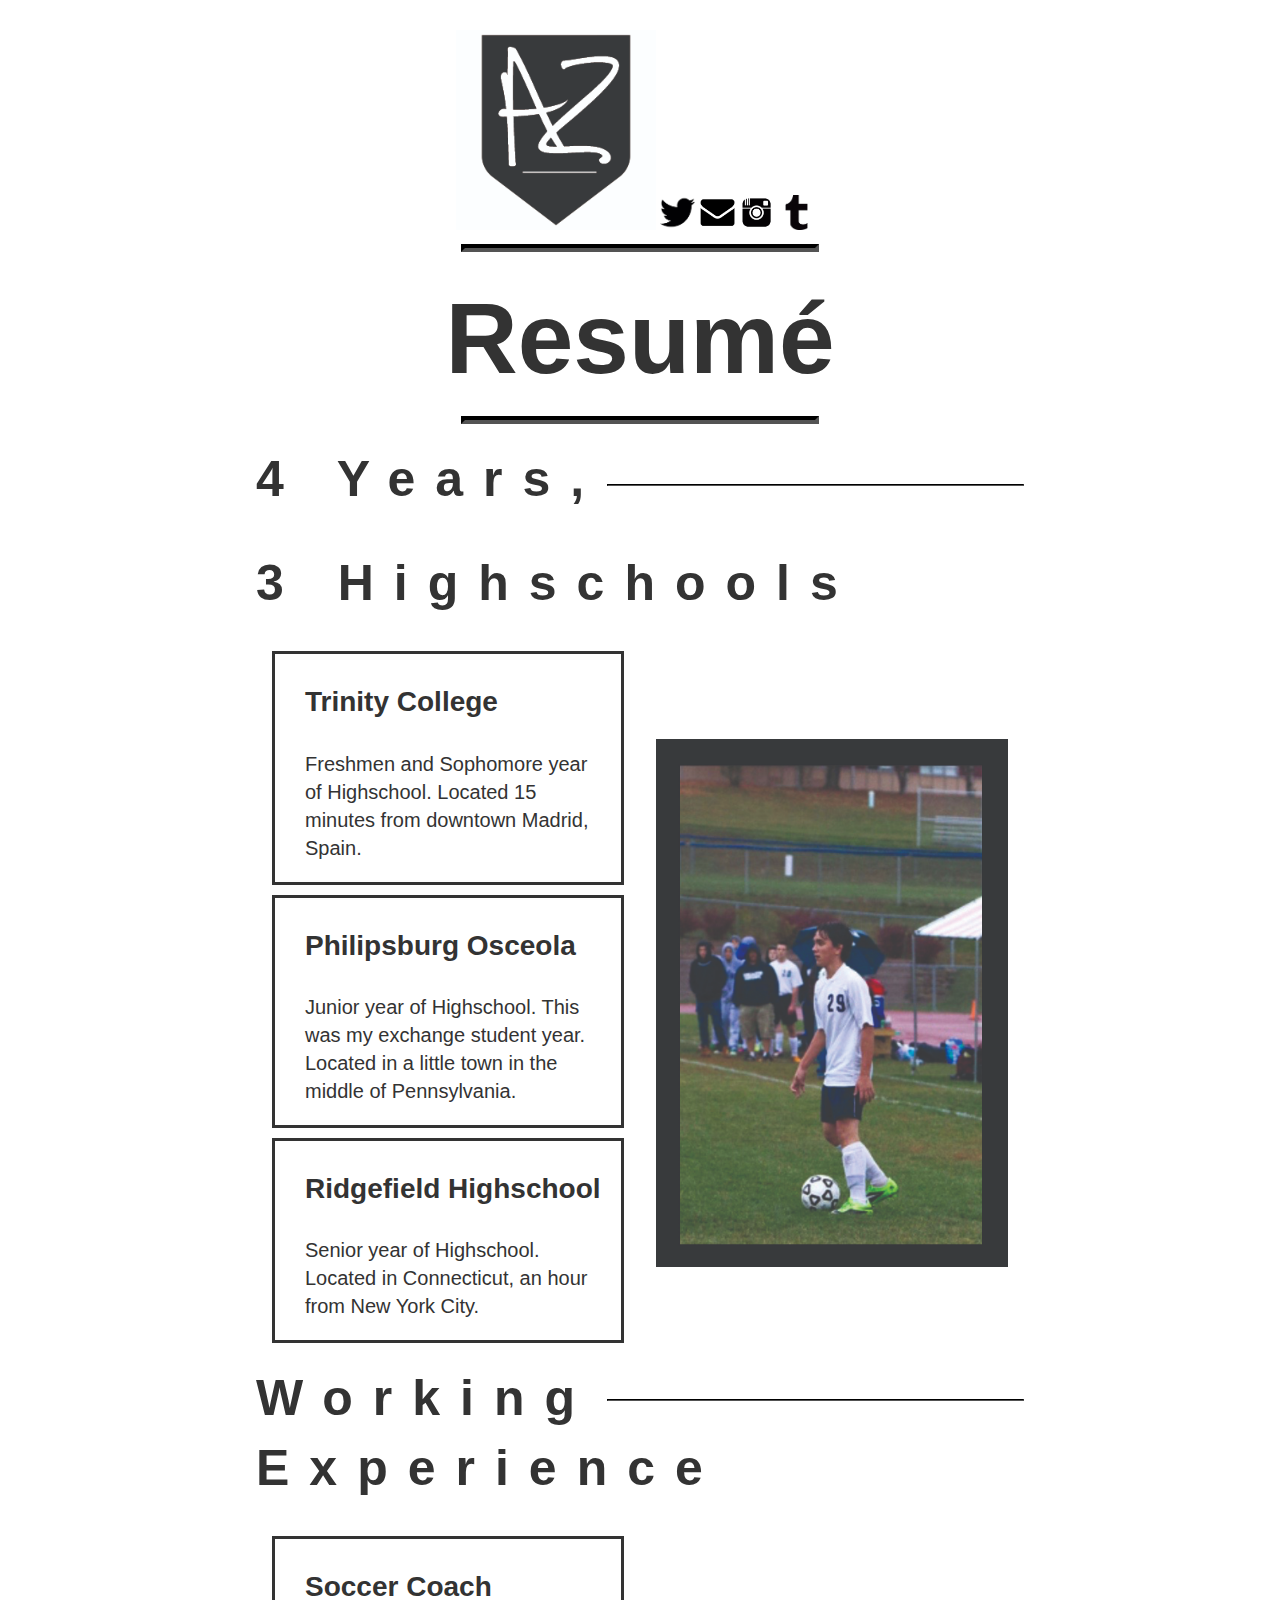
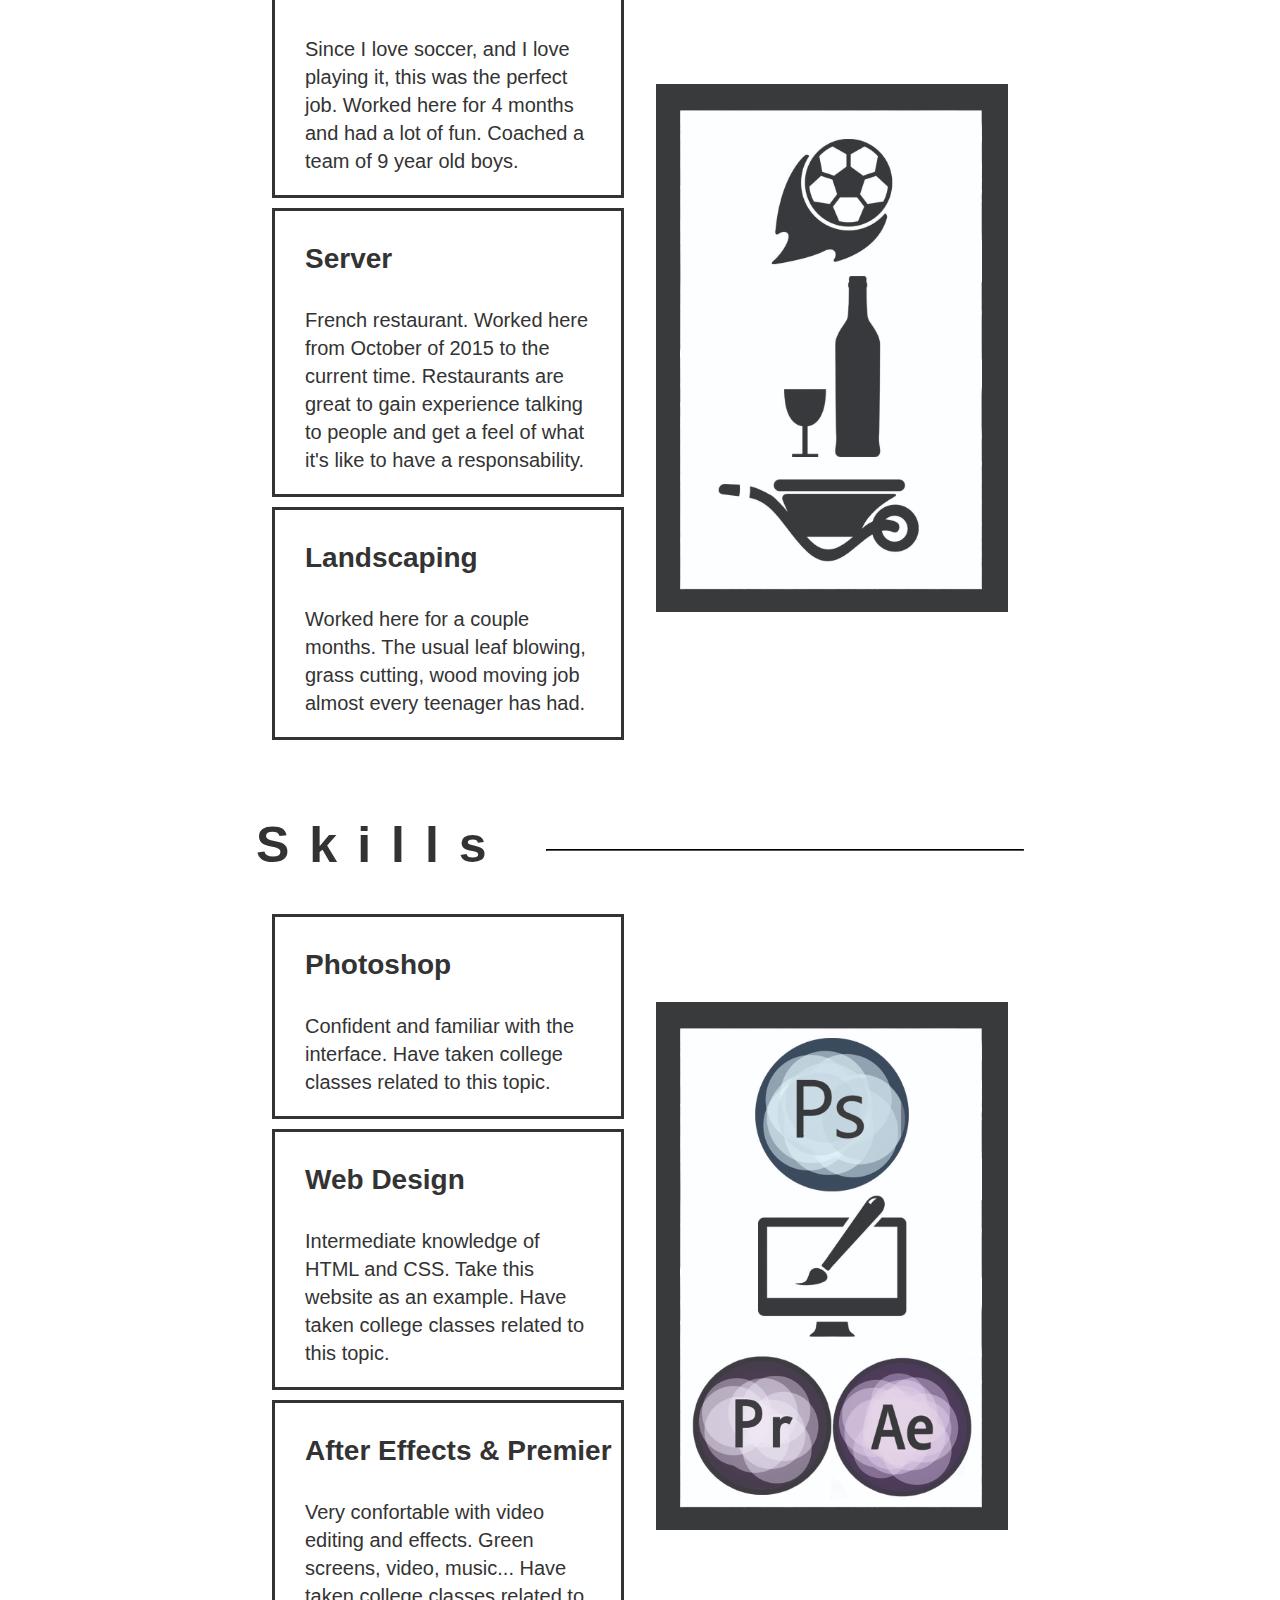
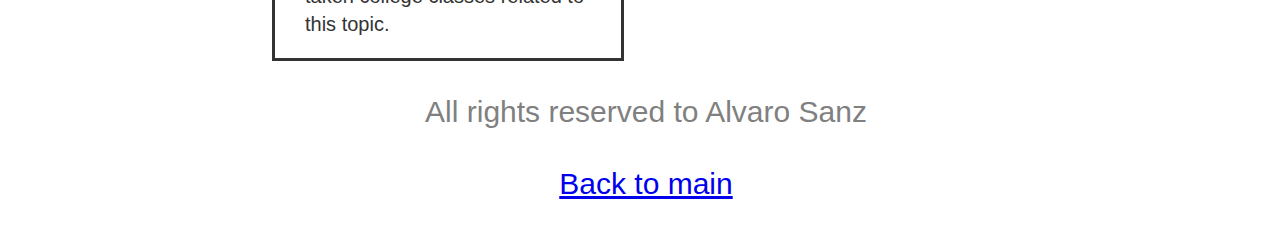
==== resume.html @ 7774616c "Added files via upload" ====
<!DOCTYPE html>
<html>
    <head>
      <meta charset="utf-8">
      <meta name="viewport" content="width=device-width, initial-scale=1">
      <title>AZ</title> <!-- DON'T FORGET THE TITLE -->

      <!-- Link to CSS files -->
      <link rel="stylesheet" type="text/css" href="css/normalize.css">
      <link rel="stylesheet" type="text/css" href="css/style.css">
    </head>
    <body>
    <!-- PLACE ALL OF YOUR PAGE CONTENT BELOW HERE -->


    <!-- the wrap class goes around all of our content
          for full page width backgrounds move the
          wrap inside of each container -->
    <div class="wrap">

    <!-- Header -->
    <header>

      <div class="logo">
<img src="logo.jpg" alt="logo" width="200" />

<a href="https://twitter.com/alvarosanz_?lang=en">  <img src="twitter.png" alt="rectangle" width="35" /></a>
<a href="mailto:alvarosanzperez19@gmail.com">  <img src="email.png" alt="rectangle" width="35" /></a>
 <a href="https://www.instagram.com/alvarosanz7/ ">  <img src="insta.gif" alt="rectangle" width="35" /></a>
<a href="    http://pleasantlyspookypanda.tumblr.com/ ">  <img src="tumblr.png" alt="rectangle" width="35" /></a>
  </div>



<hr />
<div class="resumepage">
<h1>Resumé</h1>
</div>
<hr />
        <div class="highschool">

              <div class="3highschools">
                <h1>4 Years, </h1>
                <h1>3 Highschools</h1>
                <div class="linea5">
                <hr />
                </div>
                <div class="row">
                  <div class="column half">
                    <div class="trinity">
                      <h3>Trinity College</h3>
                      <p>Freshmen and Sophomore year of Highschool. Located 15 minutes from downtown
                        Madrid, Spain. </p>
                      </div>
                      <div class="po">
                        <h3>Philipsburg Osceola</h3>
                        <p> Junior year of Highschool. This was my exchange student year. Located in a little town
                        in the middle of Pennsylvania.</p>
                        </div>
                      <div class="ridgefield">
                        <h3>Ridgefield Highschool</h3>
                        <p> Senior year of Highschool. Located in Connecticut, an hour from New York City.</p>
                      </div>
                  </div>
                  <div class="column half">
                    <img src="futbol.jpg" alt="logo" />
                  </div>
                </div>


                <div class="experience">
                  <h1>Working Experience </h1>

                  <div class="linea6">
                  <hr />
                  </div>
                  <div class="column half">
                    <div class="trinity">
                      <h3>Soccer Coach</h3>
                      <p>Since I love soccer, and I love playing it, this was the perfect job. Worked here for 4 months
                      and had a lot of fun. Coached a team of 9 year old boys. </p>
                      </div>
                      <div class="po">
                        <h3>Server</h3>
                        <p> French restaurant. Worked here from October of 2015 to the current time. Restaurants
                        are great to gain experience talking to people and get a feel of what it's like to
                      have a responsability.</p>
                        </div>
                      <div class="ridgefield">
                        <h3>Landscaping</h3>
                        <p> Worked here for a couple months. The usual leaf blowing, grass cutting, wood
                        moving job almost every teenager has had.</p>
                      </div>
                  </div>
                  <div class="column half">

                    <img class="experience1" src="experience.jpg" alt="logo" />
                  </div>
                  </div>
                  <div class="skills">

                  <div class="row">
                    <h1>Skills</h1>
                    <div class="linea7">
                    <hr />
                    </div>
                    <div class="column half">
                      <div class="trinity">
                        <h3>Photoshop</h3>
                        <p>Confident and familiar with the interface. Have taken college classes
                        related to this topic.  </p>
                        </div>
                        <div class="po">
                          <h3>Web Design</h3>
                          <p> Intermediate knowledge of HTML and CSS. Take this website as an example. Have taken college classes
                          related to this topic.</p>
                          </div>
                        <div class="ridgefield">
                          <h3>After Effects & Premier</h3>
                          <p> Very confortable with video editing and effects. Green screens, video, music... Have taken college classes
                          related to this topic.</p>
                        </div>
                    </div>

                  <div class="column half">
                    <img class="skills1" src="skills.jpg" alt="logo" />
                  </div>
</div>   </div>
    </header>
    <div class="row"></div>
    <footer>

        <div class="columnfull">
          <p>All rights reserved to Alvaro Sanz</p>
          <p><a href="index.html"class="backtomain">Back to main</a></p>
        </div>
      </div>
    </footer>
    <!-- Don't put anything below here -->
    </body>
</html>
---- css/style.css ----
/* =======================================
    style.css
    use this file for your custom styles
========================================== */

/* use a box model that makes sense */
*, *:before, *:after {
  -moz-box-sizing: border-box;
  -webkit-box-sizing: border-box;
  box-sizing: border-box;
}

/* Small screens (default) */
html { font-size: 100%; }

/* Medium screens (640px) */
@media (min-width: 40rem) {
  html { font-size: 112%; }
}

@media (max-width: 1000px) {
  h2 {
    font-size: 18px;
  }
}


/* Large screens (1024px) */
@media (min-width: 64rem) {
  html { font-size: 120%; }
}
@media (min-width: 840px) {
  .column{
    float: left;
    padding-left: 20px;
    padding-right: 20px;
  }
  }
.column.full {
  width: 50%;

}

.column.two-thirds {
  width: 66.7%;

}
.column.half {
  width: 70%;

}
.column.third{
  width: 33.3%;
}

.column.fourth{
  width: 25%;

}
.row:before,
.row:after{
  content: " ";
  display: table;
}
.row:after{
  clear:both;
}
.row{
  *zoom: 1;
}
/* set the default color, font-size, and line height */
html {
  color: #333;
  font-size: 1em;
  line-height: 1.4;
  width: 800px;

  margin: 0 auto;
}
body {
    animation: fadein 2s;
    -moz-animation: fadein 2s; /* Firefox */
    -webkit-animation: fadein 2s; /* Safari and Chrome */
    -o-animation: fadein 2s; /* Opera */
}
@keyframes fadein {
    from {
        opacity:0;
    }
    to {
        opacity:1;
    }
}
@-moz-keyframes fadein { /* Firefox */
    from {
        opacity:0;
    }
    to {
        opacity:1;
    }
}
@-webkit-keyframes fadein { /* Safari and Chrome */
    from {
        opacity:0;
    }
    to {
        opacity:1;
    }
}
@-o-keyframes fadein { /* Opera */
    from {
        opacity:0;
    }
    to {
        opacity: 1;
    }
}
.wrap {
  margin: 0 auto;
  max-width: 1200px; /* change this width to make a wider page!*/
  padding: 0 1em; /* 1em of padding on the left and right side */
}

/* make images and embedded media fluid */
img,
object {
  max-width: 100%;
}

/* type hierarchy- change for your project */
h1 {
  font-size: 3em; /* 48px */
}

h2 {
  font-size: 2.25em /* 36px */
}

h3 {
  font-size: 1.75em /* 28px */
}

h4 {
  font-size: 1.125em /*18px */
}

/* navigation list styles */
.navigation {
  list-style: none;
  margin: 0;
  padding: 0;
}

/* =======================================
    author styles
    place your custom styles below here
========================================== */
.poster img {
  float: left;
  margin-left: 0;
  margin-top: 25px;
  padding-bottom: 40px;
}

.photoshop h1{
  font-size: 70px;

  margin-top: 20px;
  letter-spacing: 20px;
}
.poster {
  padding-bottom: 50px;
  margin-top: -40px;
}
.photoshop {
  margin-bottom: 40px;
}
.matt {
  width: 500px;
  float: right;
  margin-right: 0px;
}
.matt p{
  font-size: 26px;
}
.poster h2{
  margin-left: 0px;
  margin-bottom: 1px;
  margin-top: 50px;
}
.car h2{
margin-left: 80px;
margin-top: 30px;
}
.car {
  margin-top: 40px;
}
.car img {
  margin-left: 0px;
}
.carr p{
  width: 100%;
  margin-left: 0px;
  font-size: 26px;
  margin-left: 10px;
}

.video {
  margin-left: 20px;
  padding-bottom: 50px;
}
.video p{
  width: 100%;
  font-size: 26px;
  margin-left: 20px;
}
.animation h1{
  font-size: 70px;
margin-left: 20px;
  margin-top: 20px;
  letter-spacing: 20px;
}

.column-full p{
margin-left: 110px;
}
.where{
  float:right;
margin-right: 40px;
margin-bottom: 0px;
}
.column-full {
  padding-left: 100px;
}
.logo {
margin-left: 200px;
padding-top: 30px;
}

.logoindex{
  text-align: center;
  margin: 0 auto;
  padding-top: 20px;
}
.alvaro h1{
  font-size: 90px;
height: 50px;
padding-bottom: 95px;
float: left;
}
.alvaro {
  margin-top: -20px;
}
.mediaa {
  float: right;
  margin-top: 120px;
}
.allworkp p {
  font-size: 30px;
  margin-top: 5px;
  margin-left: 335px;
}
.allwork {
  margin: 0 auto;
  text-align: center;
  padding-top: 30px;

}
.allworkimg:hover {

box-shadow: inset 0 0 0 25px #53a7ea;
  }
  .columnfulll {
  margin-top: 30px;                                                  columnfulll
    margin: 0 auto;
    font-size: 30px;
    text-align: center;
    margin: 0 auto;
    color: grey;
    float: left;
  }

.resumepage {
  margin: 0 auto;
  text-align: center;
  padding-top: 8px;
}
.resumepage h1 {
  font-size: 100px;
margin: 0 auto;
text-align: center;
}
.highschool h1{
  font-size: 50px;
  text-align: left;
  margin-left: 0px;
  margin-top: 20px;
  letter-spacing: 20px;


}
.highschool {
  margin-bottom: 40px;
}
.3highschools {
  padding-bottom: 50px;
  margin-top: -40px;
}
.3highschools h2{
  margin-left: 0px;
  margin-bottom: 1px;
  margin-top: 40px;
}
.column.half img{
  float: right;
  padding-top: 88px;
}
.trinity {
  border: solid;
  margin-top: 0px;
}
.trinity h3 {
  padding-left: 30px;
}
.trinity p {
  padding-left: 30px;
  padding-right: 30px;
font-size: 20px;
}
.po {
  border: solid;
  margin-top: 10px;
}
.po h3 {
  padding-left: 30px;
}
.po p {
  padding-left: 30px;
  padding-right: 30px;
font-size: 20px;
}
.ridgefield {
  border: solid;
  margin-top: 10px;
}
.ridgefield h3 {
  padding-left: 30px;
}
.ridgefield p {
  padding-left: 30px;
  padding-right: 30px;
font-size: 20px;
}
.passionp p{
  font-size: 30px;
  margin-left: 155px;
  margin-top: 0px;
}
.passion img{

  padding-top: -30px;
  margin-top: -20px;
}
.passion {
  margin-left: 70px;
}
.passionimg:hover {
box-shadow: inset 0 0 0 25px #53a7ea;
}
.experience h1{
  font-size: 50px;
  text-align: left;
  margin-top: 20px;
  letter-spacing: 20px;
}
.experience1 {
  margin-top: 60px;
}
.skills {
  margin-top: 50px;
  float: left;
}
.skills1 {
  float: right;
margin-left: 500px;
}
.aboutme  h1{
  font-size: 100px;
  margin: 0 auto;
  text-align: center;
}
.me h3{
  margin-top: 20px;
  font-size: 70px;
  letter-spacing: 7px;
}
.me p{
  margin-top: -10px;
  font-size: 20px;
}


.atleti h3 {
  margin-top: 20px;
  font-size: 70px;
  letter-spacing: 7px;
}
.atleti p{
  margin-top: -40px;
  font-size: 20px;
}
.atleti img {
  margin-top: 30px;
  margin-right: 30px;
  margin-bottom: 10px;
  filter: grayscale(100%);
-webkit-filter: grayscale(100%);
-webkit-transition: all 0.2s ease;
}
.atleti img:hover {
  filter: grayscale(0%);
  filter: gray;
  -webkit-filter: grayscale(0%);
  filter: none;
  transition: 0.2s ease;
}
.allwork h1{
  font-size: 100px;
  margin-top: -20px;
  margin-bottom: 13px;
}
.himymtext {
  float: right;
  margin-top: 120px;
width: 60%;
text-align: right;
}
.himym h2{
  float: right;
  margin-top: -85px;
  margin-bottom: 0px;
}
.himymtext img{
margin-top: -102px;
  float: left;
}
.himym img{
  filter: grayscale(100%);
-webkit-filter: grayscale(100%);
-webkit-transition: all 0.2s ease;
}
.himym img:hover{
  filter: grayscale(0%);
  filter: gray;
  -webkit-filter: grayscale(0%);
  filter: none;
  transition: 0.2s ease;
}
.himymtext p {
  font-size: 20px;
  margin-top: -15px;
}
.himym {
  margin-top: -35px;
}
.starwarstext {
  float: right;
  margin-top: -100px;
  width: 60%;
}
.starwarstext p{
  font-size: 20px;
  margin-top: -15px;
}
.starwarstext {
  margin-top: 25px;
}
.starwars img {
  float: right;
  margin-bottom: -60px;
  filter: grayscale(100%);
-webkit-filter: grayscale(100%);
-webkit-transition: all 0.2s ease;
}
.starwars img:hover {
  filter: grayscale(0%);
  filter: gray;
  -webkit-filter: grayscale(0%);
  filter: none;
  transition: 0.2s ease;
}

.anhqvtext {
  float: right;
  margin-top: 25px;
width: 60%;
}
.anhqv img{
margin-top: -22px;
filter: grayscale(100%);
-webkit-filter: grayscale(100%);
-webkit-transition: all 0.2s ease;
}
.anhqv img:hover{
  filter: grayscale(0%);
  filter: gray;
  -webkit-filter: grayscale(0%);
  filter: none;
  transition: 0.2s ease;
}
.anhqvtext {
  text-align: right;
}
.anhqv img {
  float: left;
}
.anhqv p {
  font-size: 20px;
  margin-top: -15px;
}
.tv h3{
  margin-top: 20px;
  font-size: 70px;
  letter-spacing: 7px;
}
.eminemtext {
  float: right;
  margin-top: 95px;
width: 60%;
text-align: right;
}
.eminem h2{
  float: right;
  margin-top: -85px;
  margin-bottom: 0px;
}
.eminem img{
margin-top: -22px;
  float: left;
  filter: grayscale(100%);
-webkit-filter: grayscale(100%);
-webkit-transition: all 0.2s ease;
}
.eminem img:hover{
  filter: grayscale(0%);
filter: gray;
-webkit-filter: grayscale(0%);
filter: none;
transition: 0.2s ease;
}
.eminemtext p {
  font-size: 20px;
  margin-top: -15px;
}
.eminem {
  margin-top: -35px;
}
.kazetext {
  float: left;
  margin-top: -25px;
width: 60%;
}
.kaze img{
margin-top: 15px;
  float: right;
  filter: grayscale(100%);
-webkit-filter: grayscale(100%);
-webkit-transition: all 0.2s ease;
}
.kaze img:hover{
  filter: grayscale(0%);
filter: gray;
-webkit-filter: grayscale(0%);
filter: none;
transition: 0.2s ease;
}
.kazetext p {
  font-size: 20px;
  margin-top: -15px;
}
.kaze {
  margin-top: -35px;
}
.macmillertext {
  float: right;
  margin-top: -285px;
width: 60%;
text-align: right;

}
.macmiller img{
margin-top: 15px;
  float: right;
  margin-right: 150px;
  margin-left: -100px;
  filter: grayscale(100%);
-webkit-filter: grayscale(100%);
-webkit-transition: all 0.2s ease;
}
.macmiller img:hover{
  filter: grayscale(0%);
filter: gray;
-webkit-filter: grayscale(0%);
filter: none;
transition: 0.2s ease;
}
.macmillertext p {
  font-size: 20px;
  margin-top: -15px;

}
.macmiller {
  margin-top: -35px;
}
.resumeimg:hover {
box-shadow: inset 0 0 0 25px #53a7ea;
}
.resume {
  float: right;
  margin-top: -257px;
  margin-right: 60px;
}
.resumep p{
  margin-top: -70px;
  float: right;
  margin-right: 150px;
}

.me h3 {
  margin-bottom: 25px;
}
.nothing {
  float: right;
  margin-right: 330px;
  font-size: 12px;
}
hr {
  width: 350px;
  border-width: 4px;
  border-color: black;
padding-right: -50px;
}
.linea5 hr{
  width: 54%;
  border-width: 1px;
  border-color: black;
float: right;
margin-top: -167px;
}
.linea7 hr{
  width: 62%;
  border-width: 1px;
  border-color: black;
float: right;
margin-top: -65px;
}
.linea8 hr{
  width: 10%;
  border-width: 1px;
  border-color: black;
float: right;
margin-top: 48px;
}
.linea9 hr{
  width: 9%;
  border-width: 1px;
  border-color: black;
float: right;
margin-top: 48px;
}
.linea6 hr{
  width: 54%;
  border-width: 1px;
  border-color: black;
float: right;
margin-top: -137px;
}
.columnfull {
  font-size: 30px;
  text-align: center;
  margin: 0 auto;

  width: 2000px;
  margin-left: -610px;
  color: grey;
}
.backtomain:hover {
  box-shadow: inset 0 0 0 1px #53a7ea;
}

.tele img {
  margin-top: -120px;
}
.linea2 hr {
  width: 83%;
  border-width: 1px;
  border-color: black;
float: right;
margin-top: -115px;
}
.lineaaa hr {
  width: 1%;
  border-width: 1px;
  border-color: black;
float: right;
margin-top: -115px;
}
.lineaa hr {
  width: 80%;
  border-width: 1px;
  border-color: black;
float: right;
margin-top: -70px;
}
.linea1 hr {
  width: 81%;
  border-width: 1px;
  border-color: black;
float: right;
margin-top: -72px;
}
.linea3 hr{
  width: 65%;
  border-width: 1px;
  border-color: black;
float: right;
margin-top: -115px;
}

.music h3 {
  margin-top: 20px;
  font-size: 70px;
  letter-spacing: 7px;
}

/* =======================================
    Layout
    keep this at the bottom
========================================== */
a:visited {
  color: grey;
}

/* style hover/focus links */
a:hover,
a:active,
a:focus {
  color: black;
}
@media (min-width: 620px) {
  .column {
    float: left;
    padding-left: 1em;
    padding-right: 1em;
  }

  .column.full {
    width: 100%;
  }

  .column.two-thirds {
    width: 66.7%;
  }

  .column.half {
    width: 50%;
  }

  .column.third {
    width: 33.3%;
  }

  .column.fourth {
    width: 25%;
  }

  .column.flow-opposite {
    float: right;
  }
}


/* row used as a clearfix to clear floats */
.row:before,
.row:after {
  content: " ";
  display: table;
}

.row:after {
  clear: both;
}

.row {
  *zoom: 1;
}
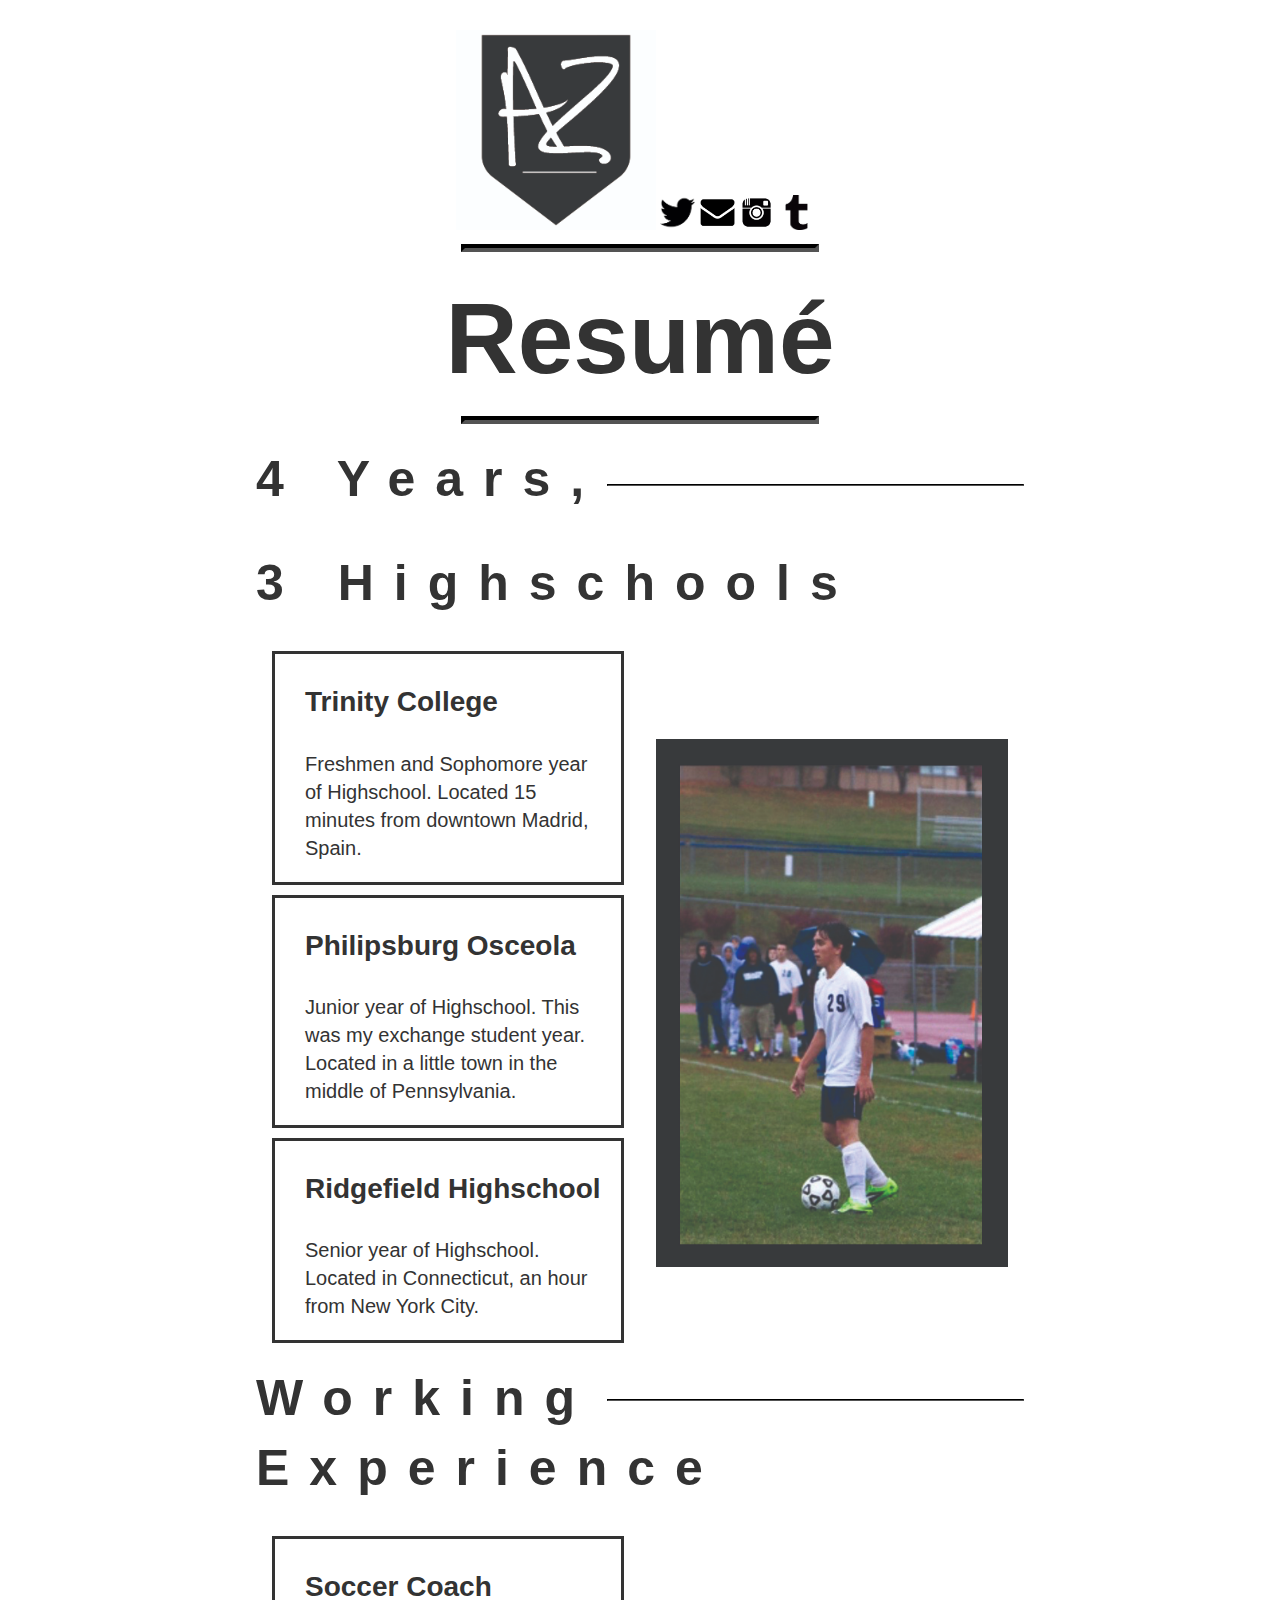
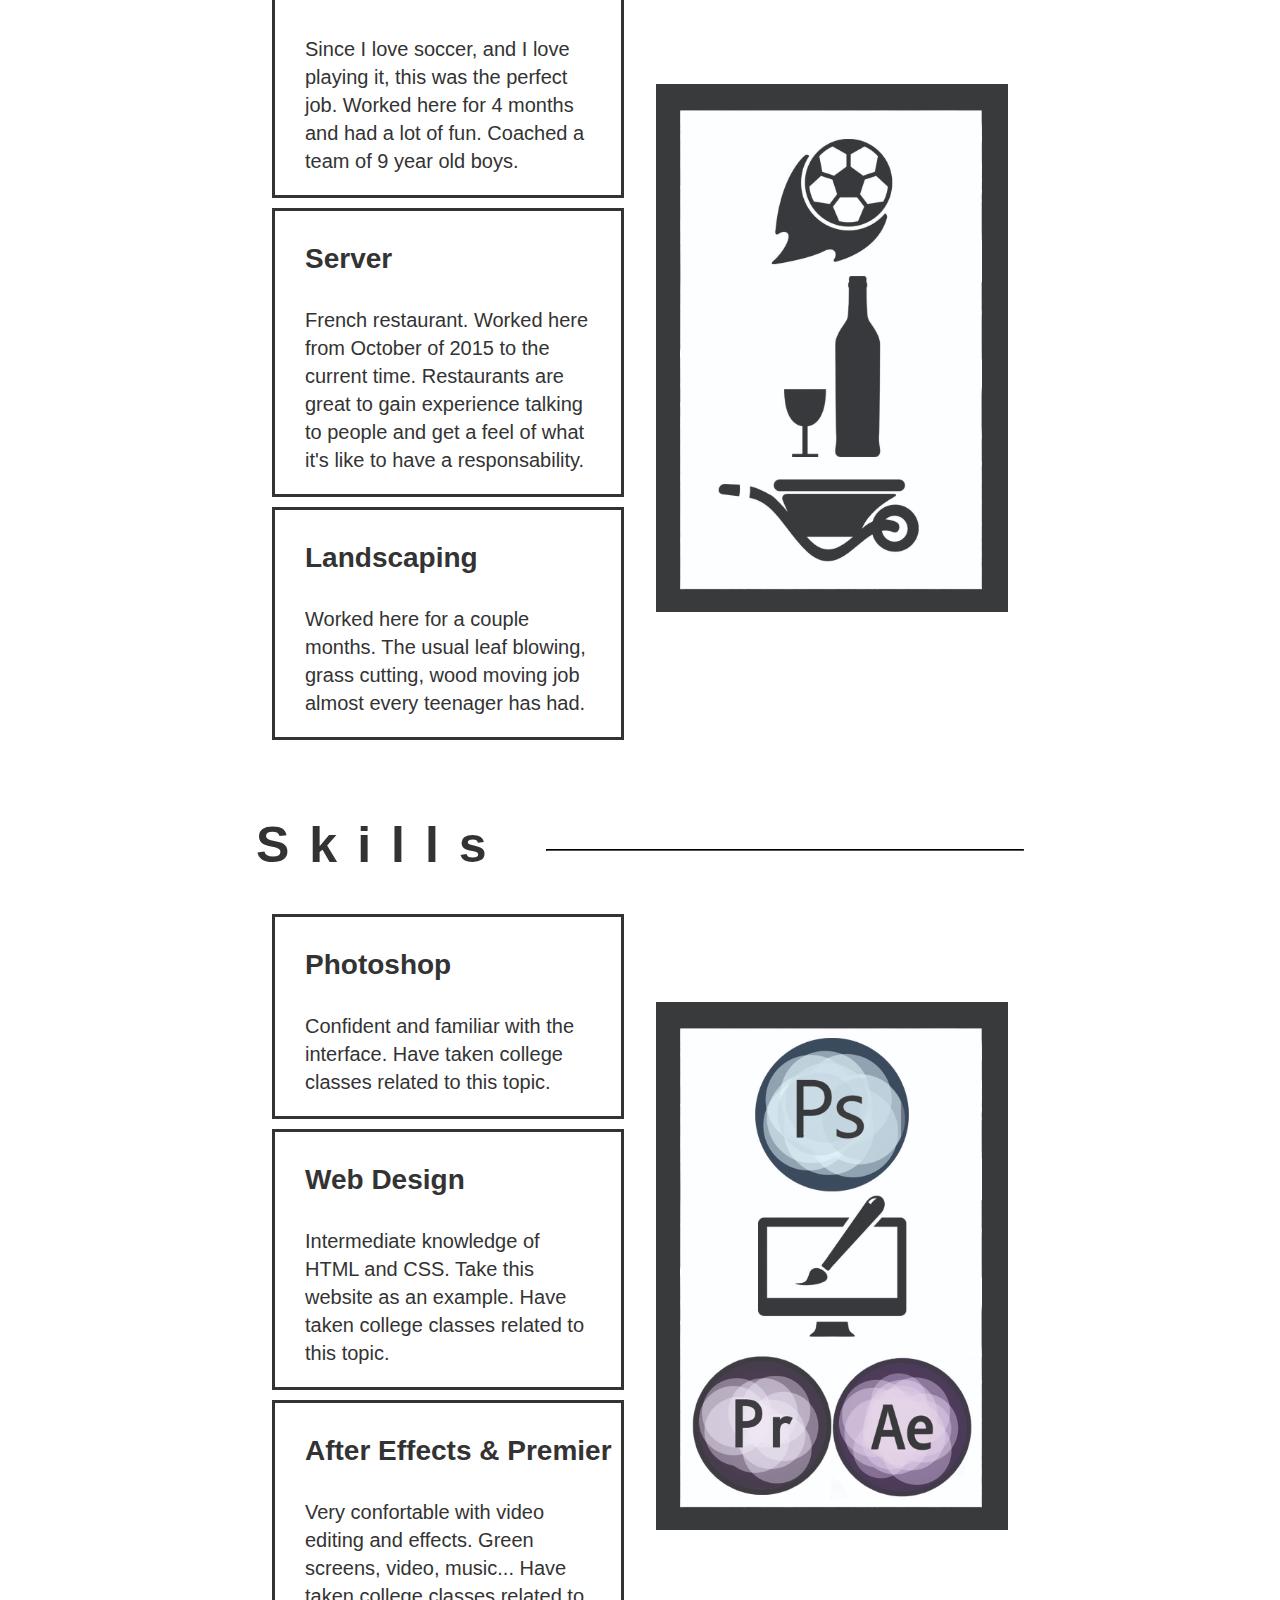
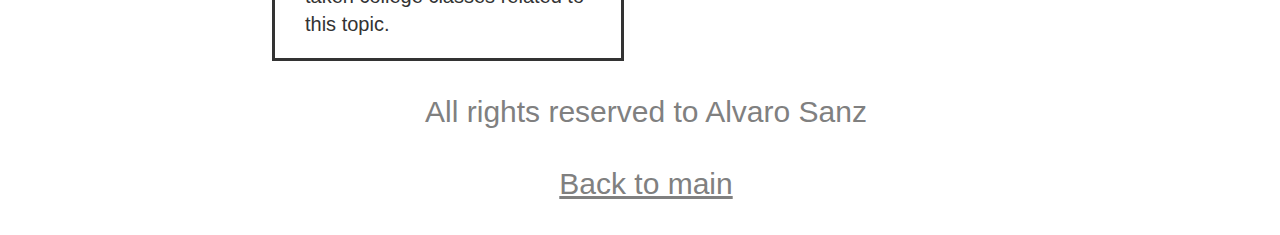
==== commit 655750eb: "Added files via upload" ====
--- a/resume.html
+++ b/resume.html
@@ -132,7 +132,7 @@
 
         <div class="columnfull">
           <p>All rights reserved to Alvaro Sanz</p>
-          <p><a href="index.html"class="backtomain">Back to main</a></p>
+          <p><a href="index.html" class="backtomain">Back to main</a></p>
         </div>
       </div>
     </footer>
--- a/css/style.css
+++ b/css/style.css
@@ -684,6 +684,10 @@
   margin-left: -610px;
   color: grey;
 }
+.backtomain:link {
+  color: grey;
+}
+
 .backtomain:hover {
   box-shadow: inset 0 0 0 1px #53a7ea;
 }
